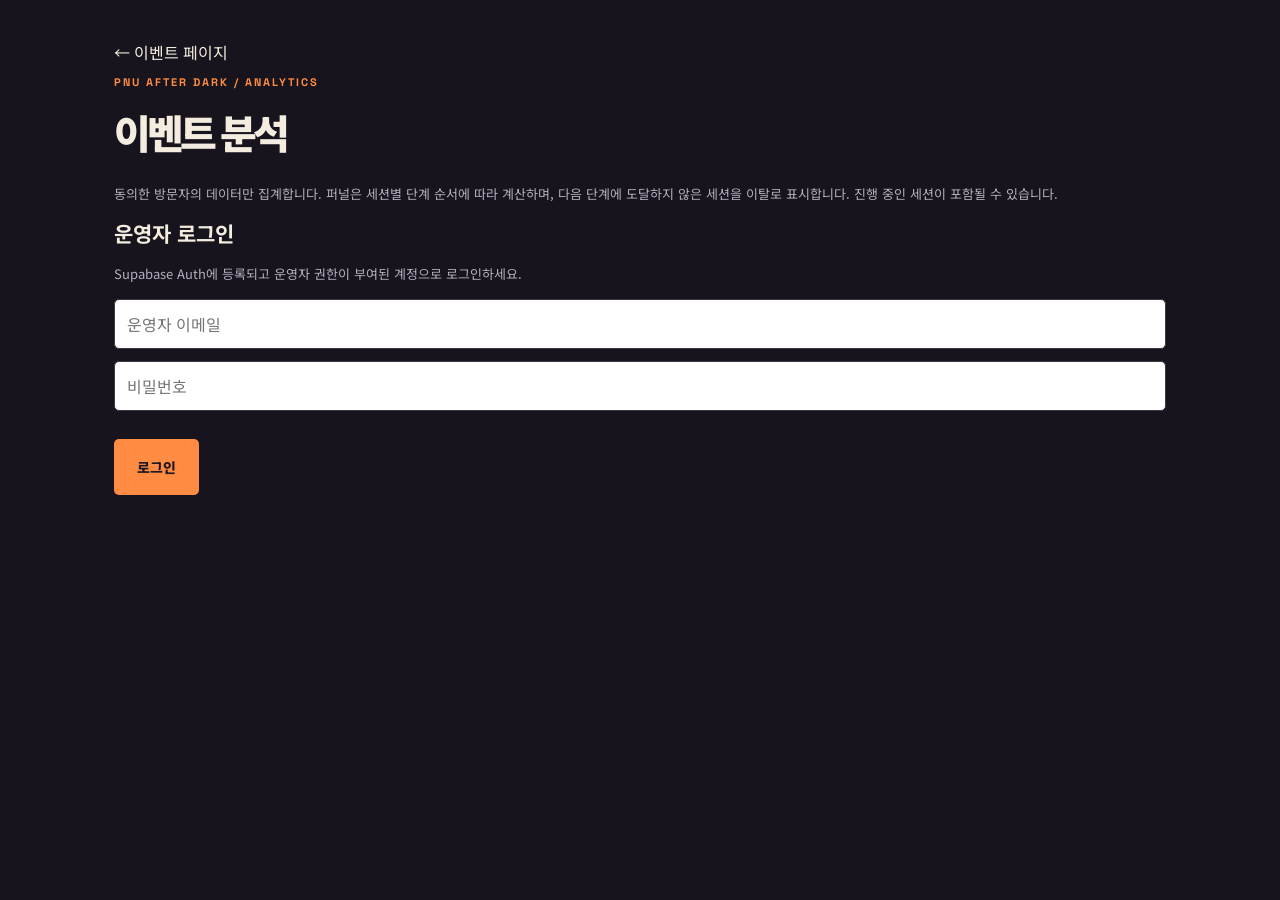
==== admin.html @ 967a35dd "Build Halloween event site and Supabase growth analytics" ====
<!doctype html><html lang="ko"><head><meta charset="UTF-8"><meta name="viewport" content="width=device-width,initial-scale=1"><title>PNU 이벤트 분석</title><link rel="stylesheet" href="assets/style.css"></head><body><main class="admin"><a href="index.html">← 이벤트 페이지</a><p class="eyebrow">PNU AFTER DARK / ANALYTICS</p><h1 style="font-size:40px">이벤트 분석</h1><p class="notice">동의한 방문자의 데이터만 집계합니다. 퍼널은 세션별 단계 순서에 따라 계산하며, 다음 단계에 도달하지 않은 세션을 이탈로 표시합니다. 진행 중인 세션이 포함될 수 있습니다.</p><section id="login"><h3>운영자 로그인</h3><p class="notice">Supabase Auth에 등록되고 운영자 권한이 부여된 계정으로 로그인하세요.</p><form id="login-form"><input type="email" id="email" placeholder="운영자 이메일" autocomplete="username" required><input type="password" id="password" placeholder="비밀번호" autocomplete="current-password" required><button class="primary">로그인</button></form></section><p id="status" role="status"></p><section id="report" hidden><label>집계 기간 <select id="days"><option value="7">최근 7일</option><option value="30" selected>최근 30일</option><option value="90">최근 90일</option></select></label><button id="refresh">새로고침</button> <button id="export">CSV 다운로드</button> <button id="logout">로그아웃</button><div class="metrics" id="metrics"></div><h2>참여 퍼널</h2><table><thead><tr><th>단계</th><th>세션</th><th>다음 단계 이탈률</th></tr></thead><tbody id="funnel"></tbody></table><h2>버튼별 클릭</h2><table><thead><tr><th>버튼 ID</th><th>총 클릭</th><th>클릭 세션</th></tr></thead><tbody id="clicks"></tbody></table><h2>유입 경로</h2><table><thead><tr><th>소스 / 매체 / 캠페인</th><th>방문 세션</th></tr></thead><tbody id="sources"></tbody></table><p class="notice">구매 전환율 = 검증된 구매 세션 ÷ 방문 세션. 결제 연동 전에는 구매 수와 매출이 0으로 표시됩니다. 광고 차단·동의 거절·네트워크 실패로 실제 방문 수와 차이가 날 수 있습니다.</p></section></main><script src="assets/config.js"></script><script type="module" src="assets/admin.js"></script></body></html>
---- assets/style.css ----
@import url('https://fonts.googleapis.com/css2?family=Noto+Sans+KR:wght@400;500;600;700;800;900&family=Space+Grotesk:wght@400;600;700&display=swap');
:root{--bg:#17141e;--panel:#231f2c;--orange:#ff8c42;--cream:#f4eddf;--muted:#b7adbd;--line:#403746}*{box-sizing:border-box}html{scroll-behavior:smooth;scroll-padding-top:40px}body{margin:0;background:var(--bg);color:var(--cream);font-family:'Noto Sans KR',sans-serif}a{color:inherit;text-decoration:none}button,input{font:inherit}button,a{ -webkit-tap-highlight-color:transparent}button{cursor:pointer}button:focus-visible,a:focus-visible,input:focus-visible{outline:3px solid #b8c58c;outline-offset:5px}header{max-width:1240px;padding:28px 36px;margin:auto;display:flex;align-items:center;justify-content:space-between;border-bottom:1px solid var(--line)}.brand{font-family:'Space Grotesk',sans-serif;font-weight:700;font-size:22px;letter-spacing:-1px}.brand span{font-size:14px;margin-left:8px;letter-spacing:1px;color:var(--orange)}nav{display:flex;align-items:center;gap:32px;font-size:13px}.small-btn{border:1px solid #6a5b6b;padding:12px 19px;border-radius:5px}.hero{max-width:1240px;margin:auto;padding:64px 36px 70px;display:grid;grid-template-columns:1.12fr 1fr;gap:64px;align-items:center}.eyebrow{font-family:'Space Grotesk',sans-serif;font-size:11px;letter-spacing:2px;color:var(--orange);font-weight:700}.pill{display:inline-block;border:1px solid #61503e;border-radius:20px;padding:7px 12px;font-size:11px;margin-top:22px;color:#dfc7ad}h1{font-size:clamp(42px,5.2vw,72px);line-height:1.17;letter-spacing:-4px;margin:20px 0 26px;font-weight:900}em{color:var(--orange);font-style:normal}.intro{font-size:15px;line-height:1.9;color:var(--muted)}.primary{background:var(--orange);color:#201720;border:0;border-radius:5px;padding:18px 23px;display:flex;align-items:center;justify-content:space-between;gap:35px;font-weight:800;font-size:14px;margin-top:28px;width:max-content}.primary:hover{background:#ffac72;transform:translateY(-2px)}.fine{font-size:10px;color:var(--muted);margin-top:16px}.poster{height:520px;border-radius:150px 150px 12px 12px;background:#b7bd93;position:relative;overflow:hidden;color:#262936;box-shadow:12px 12px 0 #292333;transform:rotate(2deg)}.poster-top{position:absolute;top:50px;left:36px;font-family:'Space Grotesk';font-size:23px;font-weight:700;line-height:1;z-index:2}.moon{position:absolute;top:45px;right:32px;width:170px;height:170px;background:#ece7bc;border-radius:50%}.ghost{position:absolute;top:175px;left:88px;width:200px;height:230px;background:#f3eedc;border-radius:100px 100px 25px 20px;transform:rotate(-15deg);box-shadow:15px 15px 0 #899174}.ghost:after{content:'';position:absolute;bottom:-18px;width:100%;height:45px;background:radial-gradient(circle at 25px 0,#f3eedc 25px,transparent 26px) 0 0/50px 50px}.ghost i{position:absolute;top:82px;left:58px;width:14px;height:23px;border-radius:50%;background:#292534}.ghost i+i{left:105px}.ghost span{position:absolute;left:85px;top:120px;width:19px;height:27px;background:#292534;border-radius:50%}.pumpkin{position:absolute;bottom:54px;right:25px;background:#ee793b;width:145px;height:120px;border-radius:45%;text-align:center;font-size:30px;padding-top:20px;transform:rotate(12deg);box-shadow:inset 15px 0 #cf6232,inset -15px 0 #df6c35}.pumpkin:before{content:'';position:absolute;top:-19px;left:68px;width:13px;height:26px;background:#4c593f;transform:rotate(16deg)}.pumpkin b{display:block;line-height:20px}.star{position:absolute;font-size:50px}.s1{top:123px;left:26px}.s2{top:244px;right:35px}.poster-bottom{position:absolute;bottom:20px;left:25px;right:25px;display:flex;justify-content:space-between;align-items:end;font-family:'Space Grotesk';font-size:12px}.poster-bottom strong{font-size:36px}.ticker{padding:20px;text-align:center;border-top:1px solid var(--line);border-bottom:1px solid var(--line);font-family:'Space Grotesk';font-size:12px;letter-spacing:2px;color:#d1c6bc}.ticker span{color:var(--orange);padding:0 28px}.section{max-width:1240px;padding:85px 36px;margin:auto}.section-title{display:flex;justify-content:space-between;align-items:end;margin-bottom:32px}h2{font-size:38px;letter-spacing:-1.8px;margin:12px 0;line-height:1.3}.section-title>p{font-size:13px;line-height:1.8;color:var(--muted)}.cards{display:grid;grid-template-columns:repeat(3,1fr);gap:20px}.cards article{background:var(--panel);padding:30px;border:1px solid var(--line);border-radius:8px}.number{font-family:'Space Grotesk';font-size:11px;color:var(--muted)}.icon{font-size:62px;color:var(--orange);margin:22px 0}h3{font-size:21px;margin:0 0 14px}.cards p{color:var(--muted);font-size:13px;line-height:1.9;min-height:50px}.cards button{border:0;border-bottom:1px solid #685647;color:var(--orange);background:none;padding:15px 0 8px;font-size:12px}.ticket-section{background:#28222f;padding:70px max(36px,calc((100vw - 1168px)/2));display:grid;grid-template-columns:1fr 1fr;gap:100px}.ticket-section h2{font-size:58px}.ticket-section p{color:var(--muted);font-size:14px;line-height:1.9}.ticket{background:var(--cream);color:#27202c;border-radius:10px;padding:30px 36px;position:relative}.ticket .eyebrow{color:#946241}.ticket h3{margin-top:22px}.ticket-price{font-size:23px;font-weight:800;border-bottom:1px dashed #b8afa3;padding:10px 0 22px}.ticket ul{padding-left:18px;font-size:12px;line-height:2.1;color:#6b6168}.ticket .primary{width:100%;margin-top:20px}.share{display:block;border:0;background:none;margin:18px auto 0;color:#62535c;font-size:12px}.guide{max-width:900px}.guide h2{margin-bottom:30px}details{border-top:1px solid var(--line);padding:22px 0;font-size:14px}summary{cursor:pointer}details p{color:var(--muted);font-size:13px;line-height:1.9}footer{border-top:1px solid var(--line);padding:30px 36px;display:flex;gap:25px;justify-content:space-between;align-items:center}footer p,footer>a:last-child{font-size:11px;color:var(--muted)}#consent{position:fixed;bottom:18px;left:18px;right:18px;max-width:680px;background:#f4eddf;color:#2c2331;padding:17px 20px;border-radius:9px;z-index:10;box-shadow:0 8px 40px #0008}#consent p{font-size:11px;line-height:1.8;margin:0 0 12px}#consent button{border:0;padding:8px 13px;border-radius:4px;background:#302537;color:white;font-size:11px;margin-right:7px}#consent button:last-child{background:#dfd6cc;color:#302537}.privacy{position:fixed;bottom:8px;right:8px;border:1px solid var(--line);background:var(--bg);color:var(--muted);font-size:10px;padding:6px;border-radius:4px}dialog{background:var(--cream);color:#271e2e;border:0;border-radius:12px;padding:40px;max-width:480px;width:90%}dialog::backdrop{background:#100b17bb}.close{position:absolute;right:15px;top:10px;border:0;background:none;font-size:28px}dialog p{font-size:14px;line-height:1.8}dialog label{font-size:13px;display:block;margin:22px 0}dialog .primary{width:100%}#toast{position:fixed;top:20px;left:50%;transform:translateX(-50%);padding:13px 20px;background:var(--cream);color:#27202c;border-radius:6px;font-size:13px;display:none;z-index:50}.admin{max-width:1100px;margin:auto;padding:40px 24px}.metrics{display:grid;grid-template-columns:repeat(4,1fr);gap:15px;margin:25px 0}.metric{background:var(--panel);padding:22px;border-radius:7px}.metric strong{display:block;font-size:30px;margin-top:10px}table{width:100%;border-collapse:collapse;font-size:13px}th,td{text-align:left;padding:15px;border-bottom:1px solid var(--line)}input{display:block;padding:12px;width:100%;margin:12px 0;border:1px solid var(--line);border-radius:5px}.notice{color:var(--muted);font-size:13px;line-height:1.8}.bar{height:7px;background:var(--orange);margin-top:8px;border-radius:3px}@media(max-width:760px){header{padding:22px}.brand{font-size:18px}.brand span{font-size:10px}nav{gap:15px}nav>a:not(:last-child){display:none}.hero{grid-template-columns:1fr;padding:34px 24px 45px;gap:35px}h1{font-size:54px;letter-spacing:-3px}.poster{height:450px;max-width:420px;width:100%;margin:auto}.hero-copy .eyebrow{font-size:9px}.ticker{font-size:9px;line-height:2}.ticker span{padding:0 8px}.section{padding:55px 24px}.section-title>p{display:none}h2{font-size:30px}.cards{grid-template-columns:1fr}.cards article{padding:25px}.icon{float:right;font-size:50px;margin:5px}.cards h3{margin-top:25px}.cards p{min-height:0}.ticket-section{grid-template-columns:1fr;padding:45px 24px;gap:24px}.ticket-section h2{font-size:46px}.ticket{padding:26px}footer{flex-wrap:wrap;padding:28px 24px}footer p{width:100%;order:3}.metrics{grid-template-columns:1fr 1fr}th,td{padding:10px;font-size:11px}}@media(prefers-reduced-motion:reduce){html{scroll-behavior:auto}*{transform:none!important}}
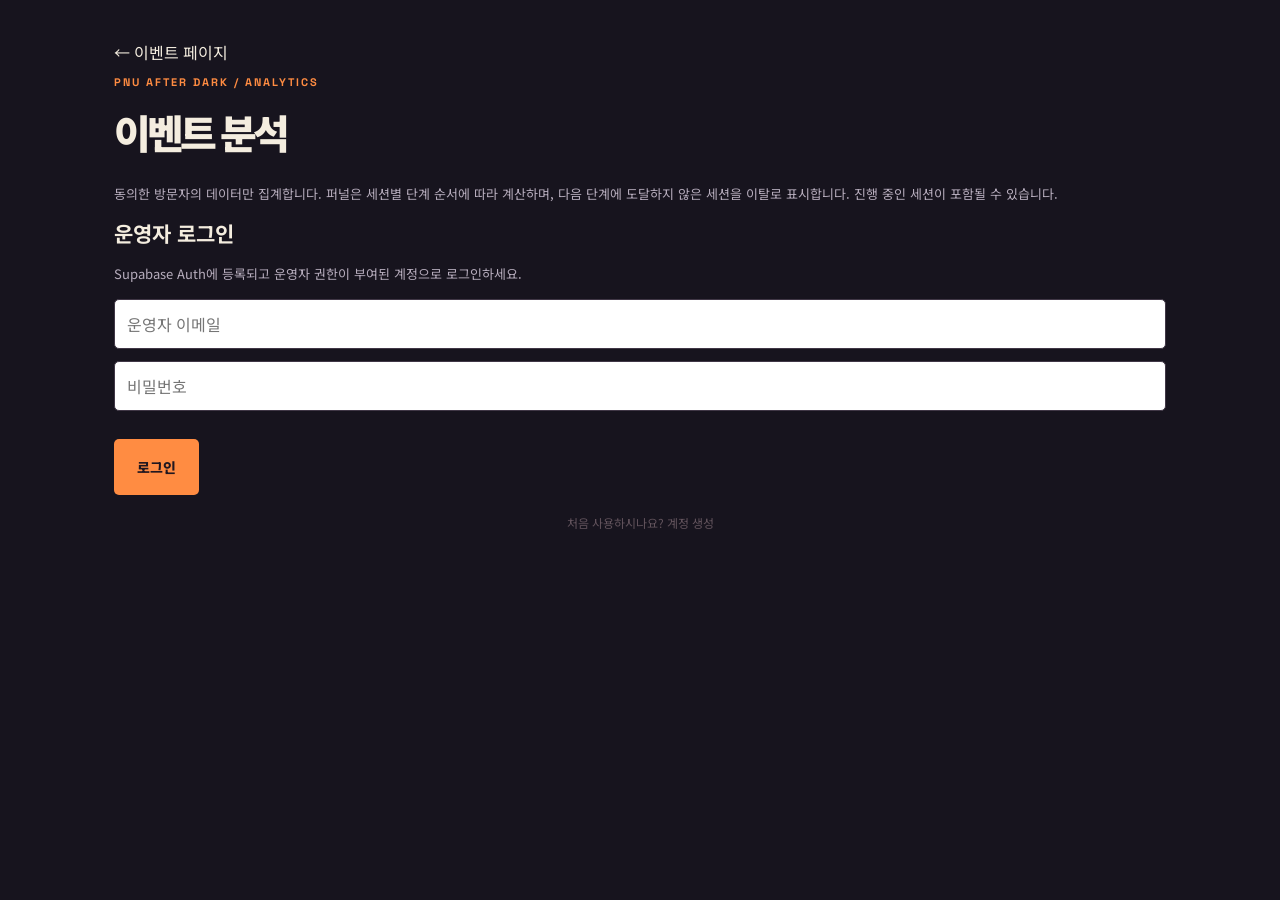
==== commit ef3b2b9b: "Add operator account creation control to login page" ====
--- a/admin.html
+++ b/admin.html
@@ -1 +1 @@
-<!doctype html><html lang="ko"><head><meta charset="UTF-8"><meta name="viewport" content="width=device-width,initial-scale=1"><title>PNU 이벤트 분석</title><link rel="stylesheet" href="assets/style.css"></head><body><main class="admin"><a href="index.html">← 이벤트 페이지</a><p class="eyebrow">PNU AFTER DARK / ANALYTICS</p><h1 style="font-size:40px">이벤트 분석</h1><p class="notice">동의한 방문자의 데이터만 집계합니다. 퍼널은 세션별 단계 순서에 따라 계산하며, 다음 단계에 도달하지 않은 세션을 이탈로 표시합니다. 진행 중인 세션이 포함될 수 있습니다.</p><section id="login"><h3>운영자 로그인</h3><p class="notice">Supabase Auth에 등록되고 운영자 권한이 부여된 계정으로 로그인하세요.</p><form id="login-form"><input type="email" id="email" placeholder="운영자 이메일" autocomplete="username" required><input type="password" id="password" placeholder="비밀번호" autocomplete="current-password" required><button class="primary">로그인</button></form></section><p id="status" role="status"></p><section id="report" hidden><label>집계 기간 <select id="days"><option value="7">최근 7일</option><option value="30" selected>최근 30일</option><option value="90">최근 90일</option></select></label><button id="refresh">새로고침</button> <button id="export">CSV 다운로드</button> <button id="logout">로그아웃</button><div class="metrics" id="metrics"></div><h2>참여 퍼널</h2><table><thead><tr><th>단계</th><th>세션</th><th>다음 단계 이탈률</th></tr></thead><tbody id="funnel"></tbody></table><h2>버튼별 클릭</h2><table><thead><tr><th>버튼 ID</th><th>총 클릭</th><th>클릭 세션</th></tr></thead><tbody id="clicks"></tbody></table><h2>유입 경로</h2><table><thead><tr><th>소스 / 매체 / 캠페인</th><th>방문 세션</th></tr></thead><tbody id="sources"></tbody></table><p class="notice">구매 전환율 = 검증된 구매 세션 ÷ 방문 세션. 결제 연동 전에는 구매 수와 매출이 0으로 표시됩니다. 광고 차단·동의 거절·네트워크 실패로 실제 방문 수와 차이가 날 수 있습니다.</p></section></main><script src="assets/config.js"></script><script type="module" src="assets/admin.js"></script></body></html>
+<!doctype html><html lang="ko"><head><meta charset="UTF-8"><meta name="viewport" content="width=device-width,initial-scale=1"><title>PNU 이벤트 분석</title><link rel="stylesheet" href="assets/style.css"></head><body><main class="admin"><a href="index.html">← 이벤트 페이지</a><p class="eyebrow">PNU AFTER DARK / ANALYTICS</p><h1 style="font-size:40px">이벤트 분석</h1><p class="notice">동의한 방문자의 데이터만 집계합니다. 퍼널은 세션별 단계 순서에 따라 계산하며, 다음 단계에 도달하지 않은 세션을 이탈로 표시합니다. 진행 중인 세션이 포함될 수 있습니다.</p><section id="login"><h3>운영자 로그인</h3><p class="notice">Supabase Auth에 등록되고 운영자 권한이 부여된 계정으로 로그인하세요.</p><form id="login-form"><input type="email" id="email" placeholder="운영자 이메일" autocomplete="username" required><input type="password" id="password" placeholder="비밀번호" autocomplete="current-password" required><button class="primary">로그인</button><button type="button" id="signup" class="share">처음 사용하시나요? 계정 생성</button></form></section><p id="status" role="status"></p><section id="report" hidden><label>집계 기간 <select id="days"><option value="7">최근 7일</option><option value="30" selected>최근 30일</option><option value="90">최근 90일</option></select></label><button id="refresh">새로고침</button> <button id="export">CSV 다운로드</button> <button id="logout">로그아웃</button><div class="metrics" id="metrics"></div><h2>참여 퍼널</h2><table><thead><tr><th>단계</th><th>세션</th><th>다음 단계 이탈률</th></tr></thead><tbody id="funnel"></tbody></table><h2>버튼별 클릭</h2><table><thead><tr><th>버튼 ID</th><th>총 클릭</th><th>클릭 세션</th></tr></thead><tbody id="clicks"></tbody></table><h2>유입 경로</h2><table><thead><tr><th>소스 / 매체 / 캠페인</th><th>방문 세션</th></tr></thead><tbody id="sources"></tbody></table><p class="notice">구매 전환율 = 검증된 구매 세션 ÷ 방문 세션. 결제 연동 전에는 구매 수와 매출이 0으로 표시됩니다. 광고 차단·동의 거절·네트워크 실패로 실제 방문 수와 차이가 날 수 있습니다.</p></section></main><script src="assets/config.js"></script><script type="module" src="assets/admin.js"></script></body></html>
